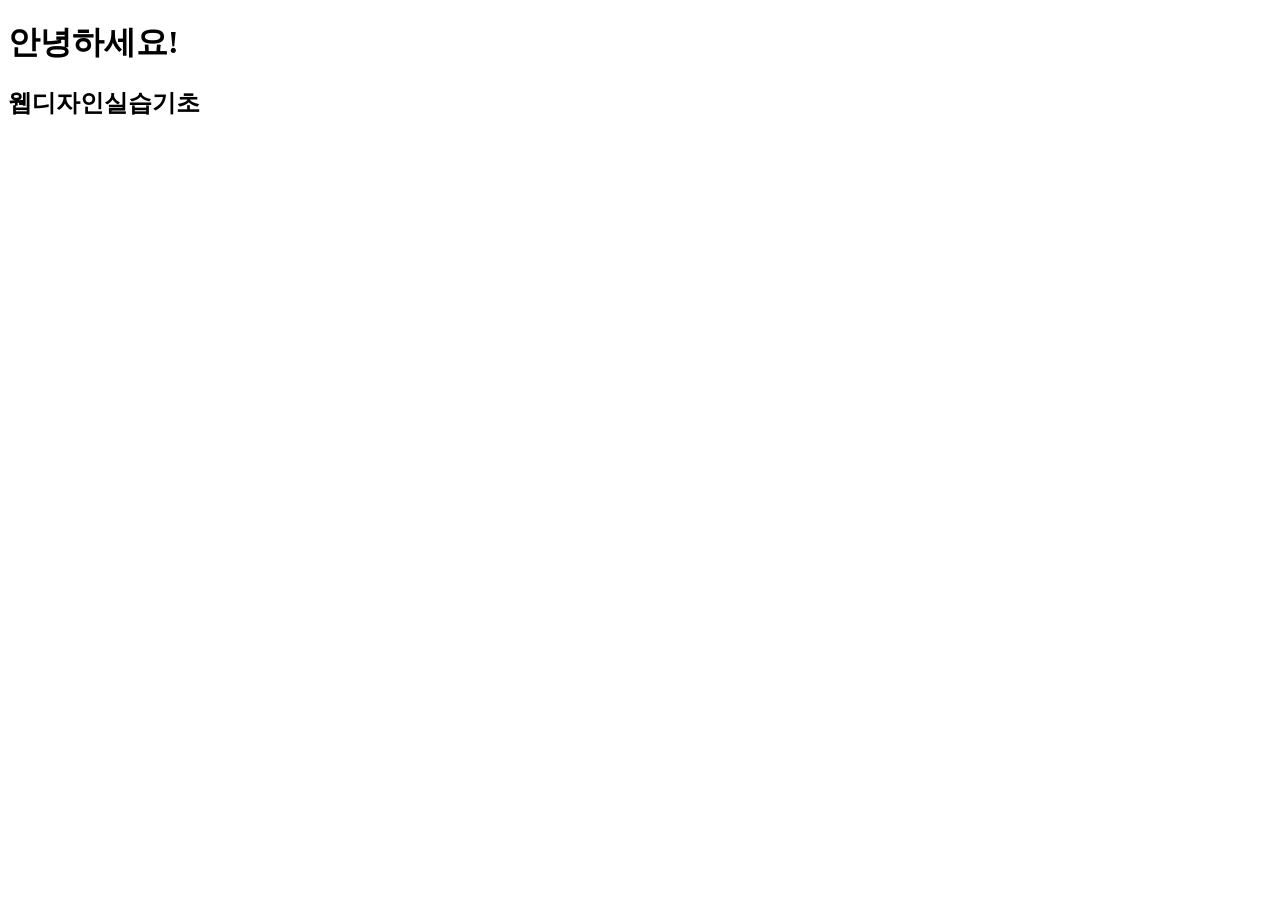
==== index.html @ f93936c1 "웹페이지만들기 처음 만드는 HTML" ====
<!DOCTYPE html>
<html lang="en">
<head>
    <meta charset="UTF-8">
    <meta name="viewport" content="width=device-width, initial-scale=1.0">
    <title>Document</title>
</head>
<body>
    <h1>안녕하세요!</h1>
    <h2>웹디자인실습기초</h2>
</body>
</html>
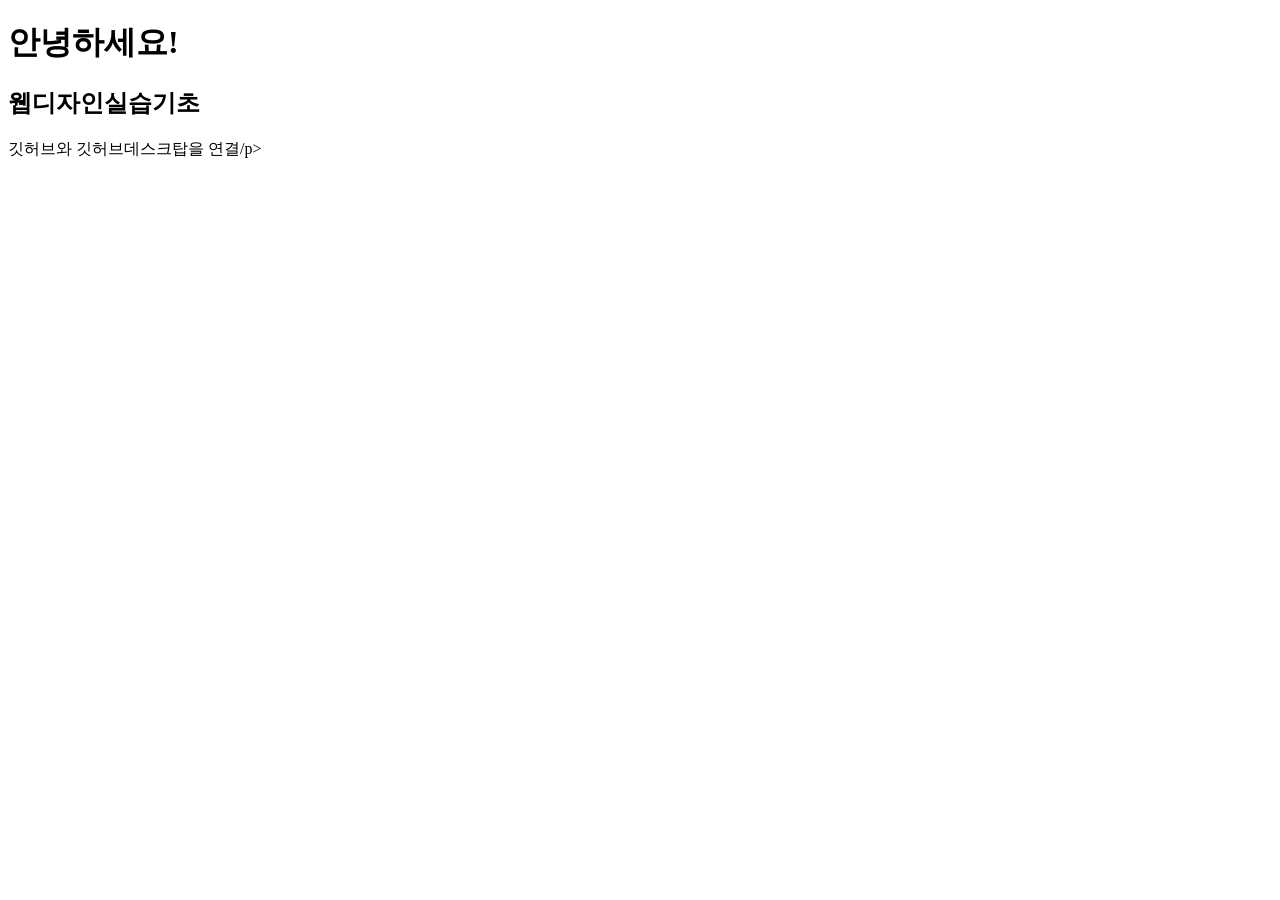
==== commit 24b2f828: "Update index.html" ====
--- a/index.html
+++ b/index.html
@@ -8,5 +8,6 @@
 <body>
     <h1>안녕하세요!</h1>
     <h2>웹디자인실습기초</h2>
+    <p>깃허브와 깃허브데스크탑을 연결/p>
 </body>
 </html>
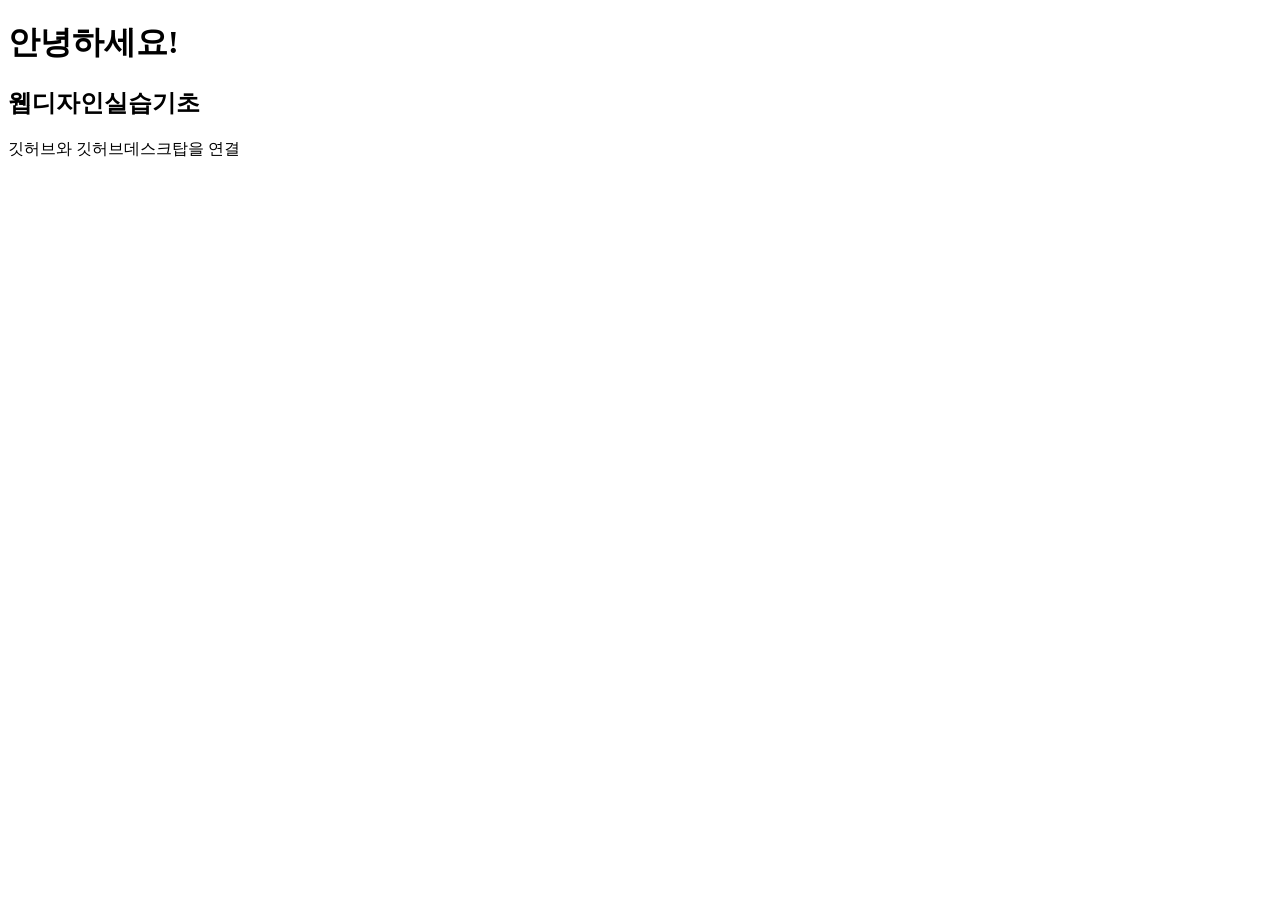
==== commit c634a33f: "Update index.html" ====
--- a/index.html
+++ b/index.html
@@ -8,6 +8,6 @@
 <body>
     <h1>안녕하세요!</h1>
     <h2>웹디자인실습기초</h2>
-    <p>깃허브와 깃허브데스크탑을 연결/p>
+    <p>깃허브와 깃허브데스크탑을 연결</p>
 </body>
 </html>
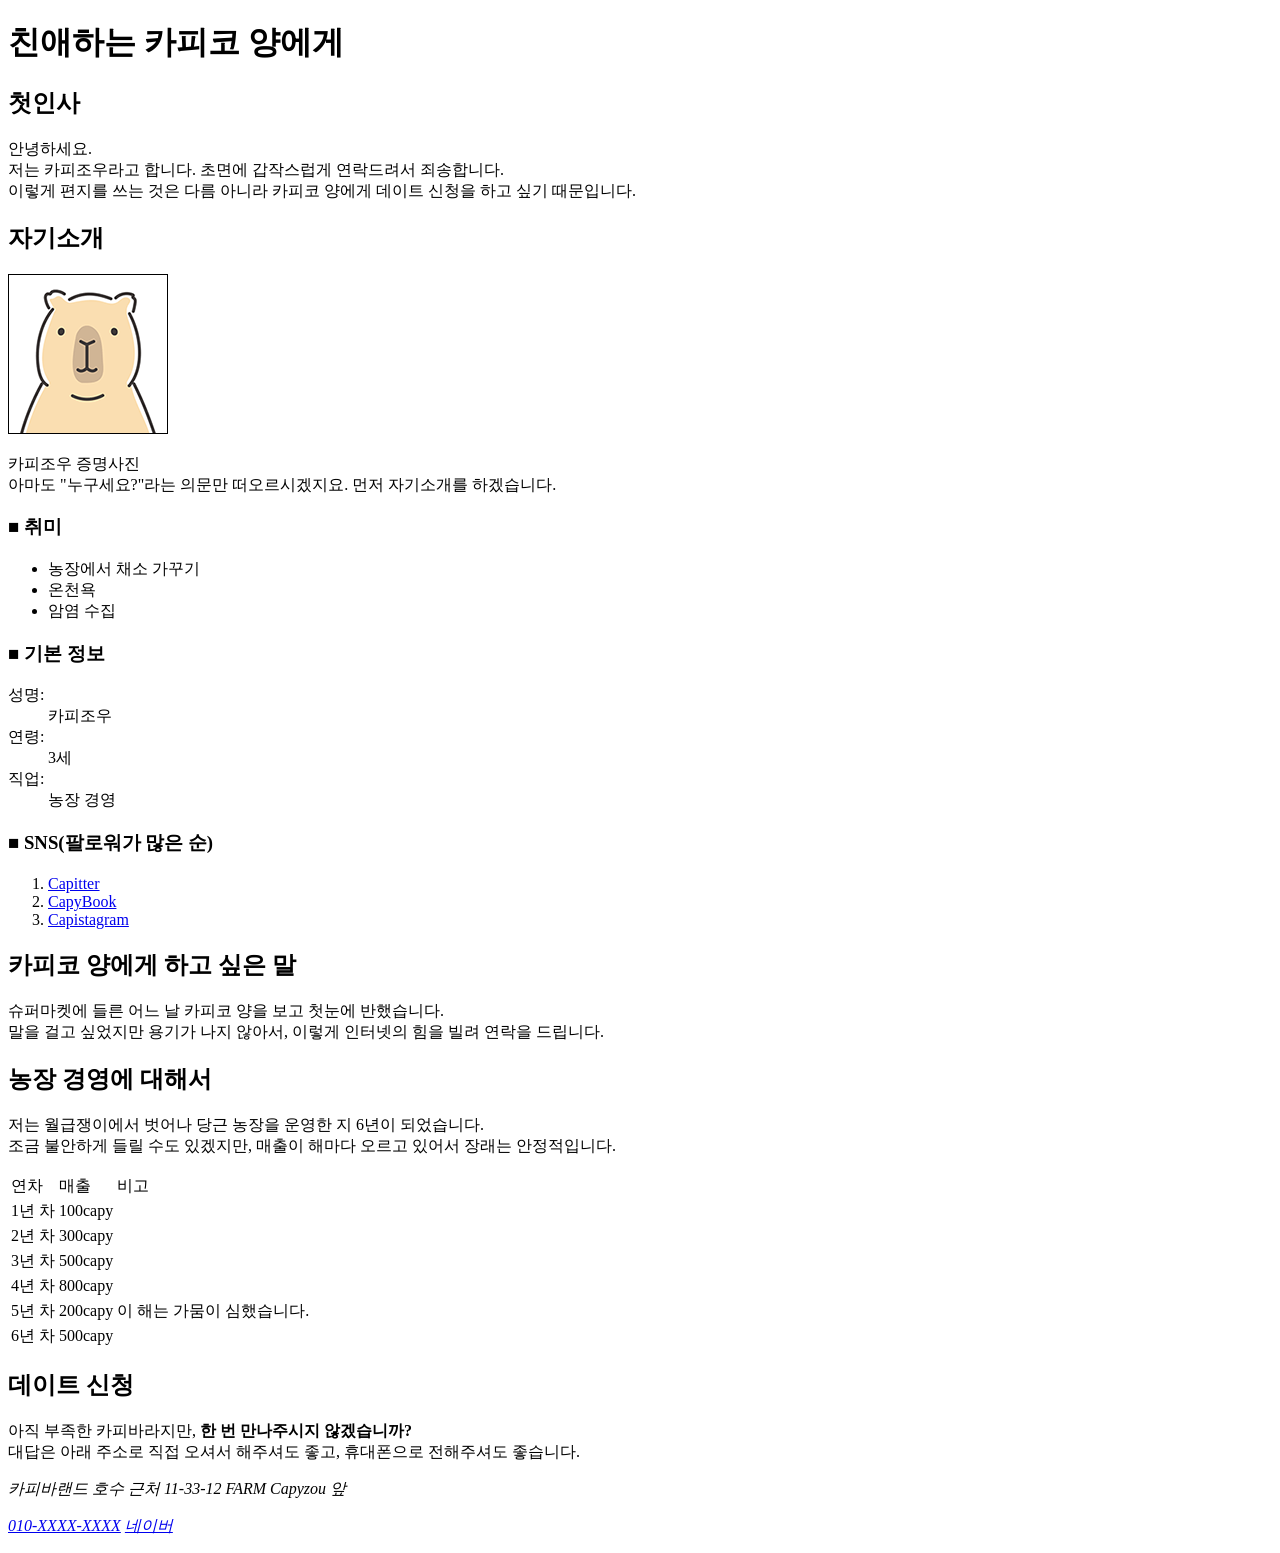
==== commit 836d2fbe: "카피조우 마크업 루트에 복사" ====
--- a/index.html
+++ b/index.html
@@ -1,13 +1,134 @@
 <!DOCTYPE html>
-<html lang="en">
+<html lang="ko">
 <head>
-    <meta charset="UTF-8">
-    <meta name="viewport" content="width=device-width, initial-scale=1.0">
-    <title>Document</title>
+<meta charset="UTF-8">
+<title>카피코 양에게 보내는 편지</title>
 </head>
 <body>
-    <h1>안녕하세요!</h1>
-    <h2>웹디자인실습기초</h2>
-    <p>깃허브와 깃허브데스크탑을 연결</p>
+    <h1>친애하는 카피코 양에게</h1>
+    <h2>첫인사</h2>
+    <p>안녕하세요. <br>
+        저는 카피조우라고 합니다. 초면에 갑작스럽게 연락드려서 죄송합니다.<br>
+        이렇게 편지를 쓰는 것은 다름 아니라 카피코 양에게 데이트 신청을 하고 싶기 때문입니다.
+    </p>
+
+
+    <h2>자기소개</h2>
+    <img src="./images/capyzou.png" alt="이미지에대한설명입력">
+    <p>
+
+        카피조우 증명사진<br>
+        아마도 "누구세요?"라는 의문만 떠오르시겠지요. 먼저 자기소개를 하겠습니다.<br>
+        <h3>
+            ■ 취미
+        </h3>
+        <ul>
+            <li>농장에서 채소 가꾸기</li>
+            <li>온천욕</li>
+            <li>암염 수집</li>
+        </ul>
+<!-- 기본 정보 목록을 만들 수 있다. -->
+        <h3>■ 기본 정보 </h3>
+        <dl>
+            <dt>성명:</dt>
+            <dd>카피조우</dd>
+            <dt>연령:</dt>
+            <dd>3세</dd>
+            <dt>직업:</dt>
+            <dd>농장 경영</dd>
+        </dl>
+
+        <h3>■ SNS(팔로워가 많은 순)</h3>
+        <ol>
+            <li><a href="#">Capitter</a></li>
+            <li><a href="#">CapyBook</a></li>
+            <li><a href="#">Capistagram</a></li>
+        </ol>
+
+    </p>
+
+    <h2>카피코 양에게 하고 싶은 말</h2>
+    <p>
+        슈퍼마켓에 들른 어느 날 카피코 양을 보고 첫눈에 반했습니다.<br>
+        말을 걸고 싶었지만 용기가 나지 않아서, 이렇게 인터넷의 힘을 빌려 연락을 드립니다.
+
+    </p>
+
+
+    <h2>농장 경영에 대해서</h2>
+    <p>
+        저는 월급쟁이에서 벗어나 당근 농장을 운영한 지 6년이 되었습니다.<br>
+        조금 불안하게 들릴 수도 있겠지만, 매출이 해마다 오르고 있어서 장래는 안정적입니다.<br>
+
+        <table>
+            <thead>
+                <tr>
+                    <td>연차</td>
+                    <td>매출</td>
+                    <td>비고</td>
+                </tr>
+
+            </thead>
+            <tbody>
+                <tr>
+                    <td>1년 차</td>
+                    <td>100capy</td>
+                    <td></td>
+                </tr>
+                <tr>
+                    <td>2년 차</td>
+                    <td>300capy</td>
+                    <td></td>
+                </tr>
+                <tr>
+                    <td>3년 차</td>
+                    <td>500capy</td>
+                    <td></td>
+                </tr>
+                <tr>
+                    <td>4년 차</td>
+                    <td>800capy</td>
+                    <td></td>
+                </tr>
+                <tr>
+                    <td>5년 차</td>
+                    <td>200capy</td>
+                    <td>이 해는 가뭄이 심했습니다.</td>
+                </tr>
+                <tr>
+                    <td>6년 차</td>
+                    <td>500capy</td>
+                    <td></td>
+                </tr>
+
+  
+
+            </tbody>
+        </table>
+
+        
+    </p>
+
+    <h2>데이트 신청</h2>
+    <p>
+
+        아직 부족한 카피바라지만, <strong>한 번 만나주시지 않겠습니까?</strong><br>
+        대답은 아래 주소로 직접 오셔서 해주셔도 좋고, 휴대폰으로 전해주셔도 좋습니다.
+
+    </p>
+
+    <address>
+        <p>
+            카피바랜드 호수 근처 11-33-12 FARM Capyzou 앞<br>
+            
+        </p>
+        <p>
+            <a href="tel:010-1234-1234">010-XXXX-XXXX</a>
+            <a href="https://www.naver.com/" target="_blank">네이버</a>
+    
+        </p>
+
+    </address>
+
 </body>
 </html>
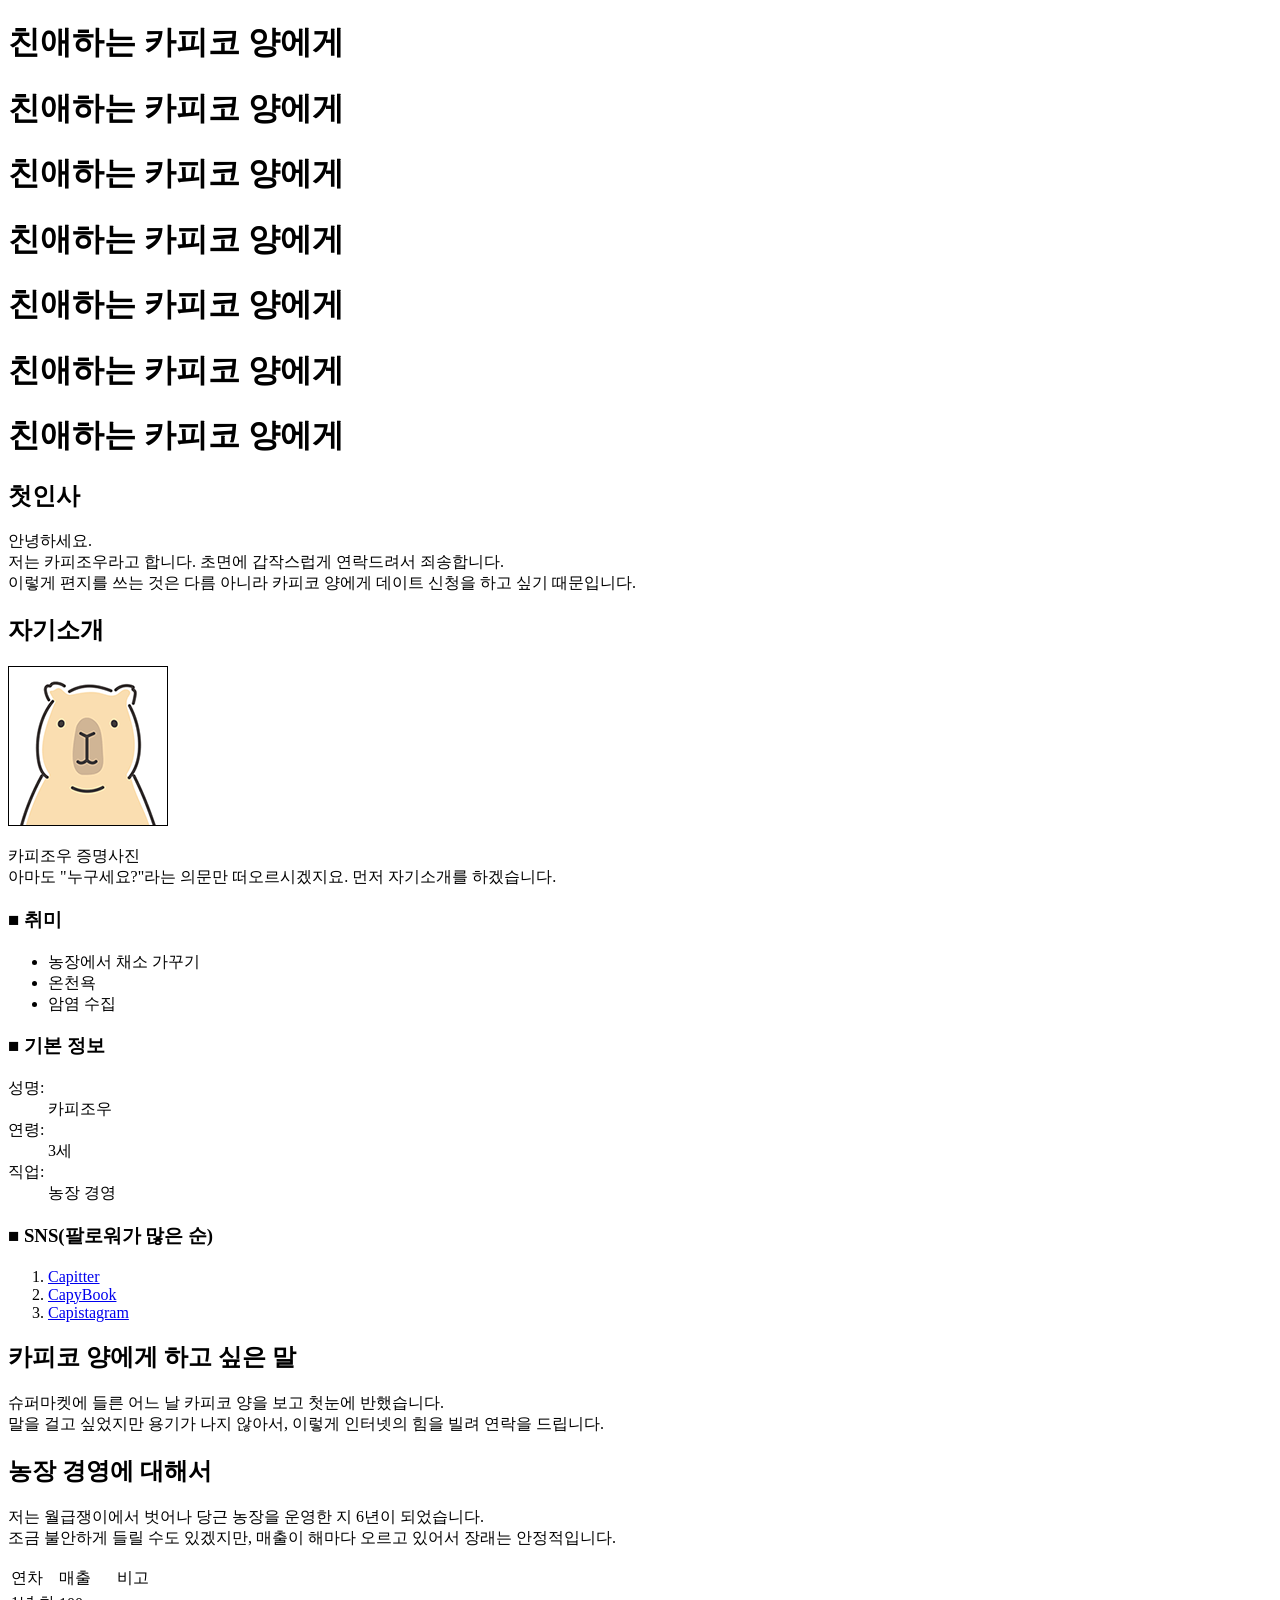
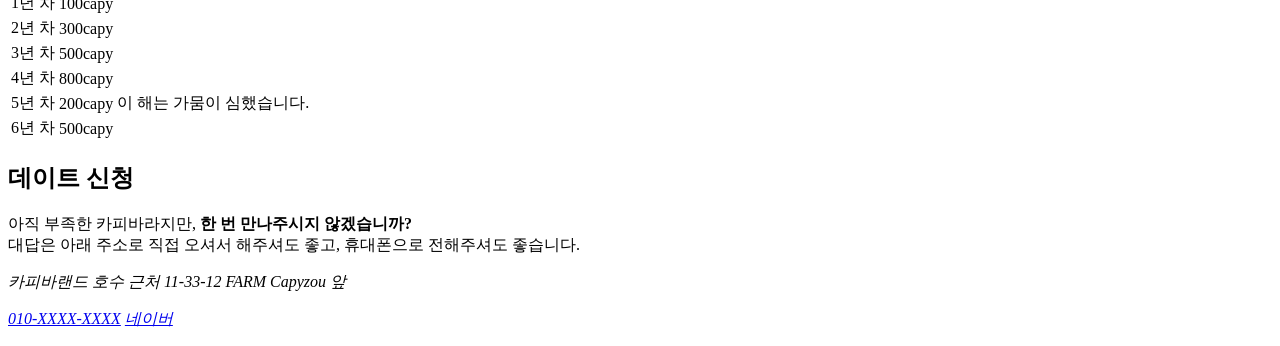
==== commit 58a00e8e: "Update index.html" ====
--- a/index.html
+++ b/index.html
@@ -5,6 +5,12 @@
 <title>카피코 양에게 보내는 편지</title>
 </head>
 <body>
+    <h1>친애하는 카피코 양에게</h1>
+    <h1>친애하는 카피코 양에게</h1>
+    <h1>친애하는 카피코 양에게</h1>
+    <h1>친애하는 카피코 양에게</h1>
+    <h1>친애하는 카피코 양에게</h1>
+    <h1>친애하는 카피코 양에게</h1>
     <h1>친애하는 카피코 양에게</h1>
     <h2>첫인사</h2>
     <p>안녕하세요. <br>
